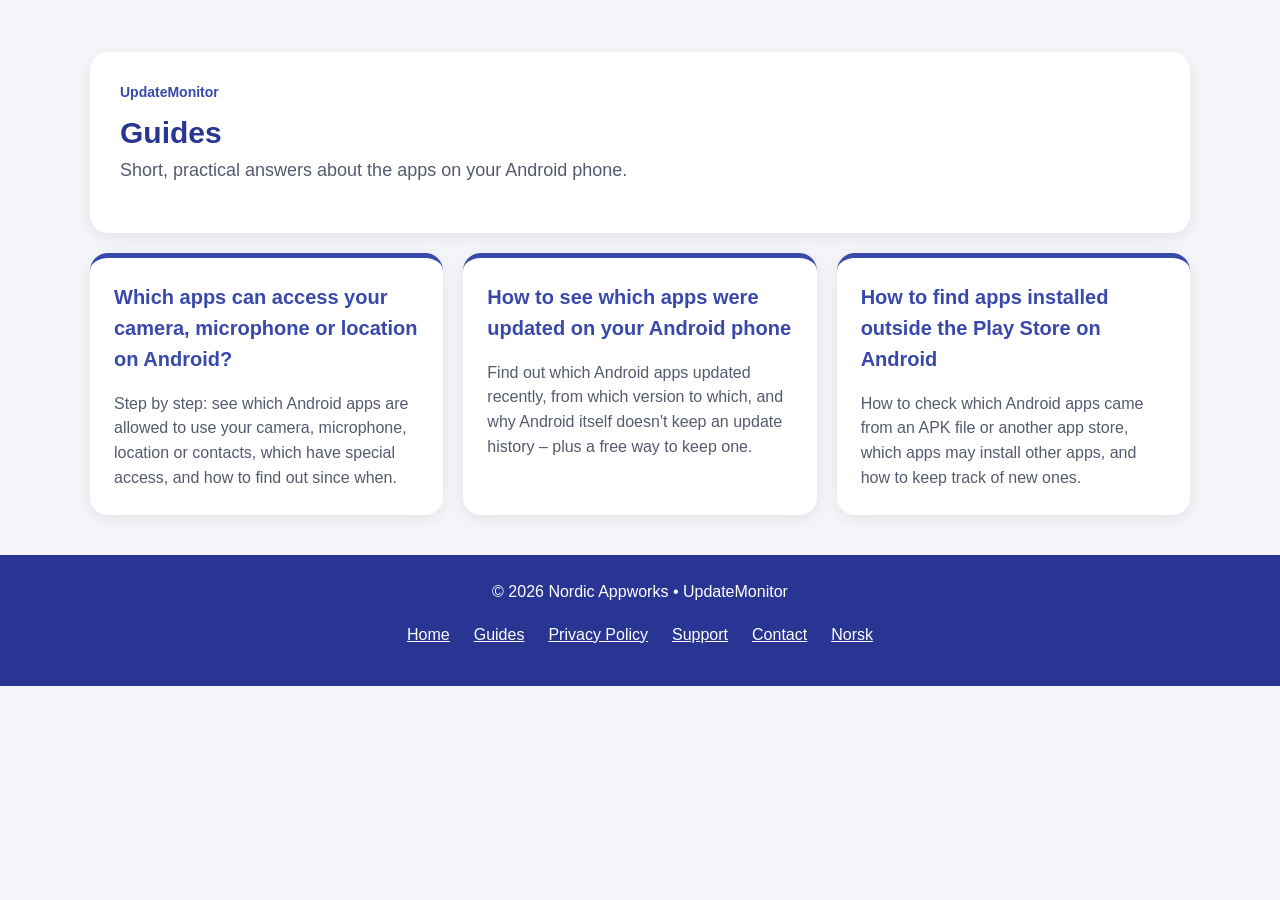
==== guides/index.html @ 7cad44b9 "Guides, Norwegian homepage, search-friendly title and description, sitemap" ====
<!DOCTYPE html>
<html lang="en">
<head>
  <meta charset="utf-8">
  <meta name="viewport" content="width=device-width, initial-scale=1">
  <title>Android guides: app permissions, updates and sideloaded apps | UpdateMonitor</title>
  <meta name="description" content="Short, practical guides: see which apps can use your camera or location, which apps were updated, and which came from outside the Play Store.">
  <link rel="canonical" href="https://updatemonitor.app/guides/">
  <link rel="icon" href="../favicon.ico" sizes="any">
  <link rel="icon" href="../favicon.png" type="image/png">
  <meta name="theme-color" content="#283593">
  <link rel="stylesheet" href="../style.css">
</head>
<body>

<main class="container">
  <section class="card">
    <nav class="breadcrumbs" aria-label="Breadcrumb"><a href="../">UpdateMonitor</a></nav>
    <h1>Guides</h1>
    <p class="tagline">Short, practical answers about the apps on your Android phone.</p>
  </section>
  <div class="guide-grid">
    <a class="guide-card" href="android-app-permissions.html">
      <h2>Which apps can access your camera, microphone or location on Android?</h2>
      <p>Step by step: see which Android apps are allowed to use your camera, microphone, location or contacts, which have special access, and how to find out since when.</p>
    </a>
    <a class="guide-card" href="android-app-update-history.html">
      <h2>How to see which apps were updated on your Android phone</h2>
      <p>Find out which Android apps updated recently, from which version to which, and why Android itself doesn&#x27;t keep an update history – plus a free way to keep one.</p>
    </a>
    <a class="guide-card" href="find-apps-outside-play-store.html">
      <h2>How to find apps installed outside the Play Store on Android</h2>
      <p>How to check which Android apps came from an APK file or another app store, which apps may install other apps, and how to keep track of new ones.</p>
    </a>
  </div>
</main>

<footer class="footer">
  <div>© 2026 Nordic Appworks • UpdateMonitor</div>
  <nav>
    <a href=".././">Home</a>
    <a href="../guides/">Guides</a>
    <a href="../privacy.html">Privacy Policy</a>
    <a href=".././#support">Support</a>
    <a href=".././#contact">Contact</a>
    <a href="../no/" hreflang="nb" lang="nb">Norsk</a>
  </nav>
</footer>
</body>
</html>
---- style.css ----
/* Same structure as rebootmonitor.com, in UpdateMonitor's indigo */
:root {
  --primary: #3949ab;
  --primary-dark: #283593;
  --accent: #3949ab;
  --accent-soft: #e8eaf6;
  --text: #1f2230;
  --muted: #555b6e;
  --bg: #f5f6fa;
  --card: #ffffff;
  --border: #e1e3ec;
  --warning-bg: #fff3d6;
  --warning-text: #8a4b00;
}

html { scroll-behavior: smooth; }
body {
  font-family: "Segoe UI", Arial, sans-serif;
  margin: 0;
  background: var(--bg);
  color: var(--text);
  line-height: 1.55;
}
header { background: var(--primary-dark); line-height: 0; }
header img { width: 100%; height: auto; display: block; }

.container { max-width: 1100px; margin: auto; padding: 32px 20px 40px; }
.card {
  background: var(--card);
  padding: 30px;
  border-radius: 18px;
  box-shadow: 0 4px 18px rgba(0, 0, 0, .08);
  margin: 20px 0;
}
h1 { color: var(--primary-dark); font-size: 30px; margin: 0 0 6px; line-height: 1.25; }
h2 { color: var(--primary); }
h3 { margin: 10px 0 6px; }
.tagline { font-size: 18px; color: var(--muted); margin: 0 0 18px; }
a { color: var(--primary); }

.icon { display: inline-block; width: 1em; height: 1em; fill: currentColor; vertical-align: -.125em; }

.features { display: grid; grid-template-columns: repeat(auto-fit, minmax(220px, 1fr)); gap: 20px; }
.feature { text-align: center; }
.feature .icon { font-size: 40px; color: var(--accent); }
.feature p { color: var(--muted); margin: 0; }

.two-col { display: grid; grid-template-columns: repeat(auto-fit, minmax(300px, 1fr)); gap: 20px; margin: 20px 0; }
.two-col .card { margin: 0; }
.check-list, .perm-list { margin: 0; padding-left: 20px; }
.check-list li, .perm-list li { margin: 6px 0; }

.screens { display: flex; gap: 28px; justify-content: center; flex-wrap: wrap; }
.screens figure { margin: 0; max-width: 240px; width: 100%; text-align: center; }
.screens img { width: 100%; height: auto; border-radius: 22px; box-shadow: 0 8px 25px rgba(0, 0, 0, .2); }
.screens figcaption { margin-top: 10px; color: var(--muted); font-size: 15px; }
.widget-shot { max-width: 520px; margin: 10px auto 0; }
.widget-shot img { width: 100%; height: auto; border-radius: 26px; box-shadow: 0 8px 25px rgba(0, 0, 0, .18); }

.permission-example {
  display: inline-block;
  background: var(--warning-bg);
  color: var(--warning-text);
  border-radius: 8px;
  padding: 6px 12px;
  font-size: 15px;
}

.badge {
  display: inline-block;
  background: var(--accent-soft);
  color: var(--primary-dark);
  border-radius: 999px;
  padding: 4px 12px;
  font-size: 14px;
  font-weight: 600;
  margin-bottom: 8px;
}
.play-card { display: flex; align-items: center; gap: 24px; flex-wrap: wrap; border-left: 6px solid var(--accent); }
.play-card > .icon { font-size: 48px; color: var(--accent); }
.play-card .play-text { flex: 1; min-width: 240px; }
.play-card h2 { margin-top: 0; }
.play-btn {
  display: inline-flex; align-items: center; gap: 10px;
  background: var(--primary); color: #fff; text-decoration: none;
  padding: 12px 22px; border-radius: 10px; font-weight: 600;
}
.play-btn[aria-disabled="true"] { background: #9fa8da; cursor: default; }

.coffee-btn {
  display: inline-flex; align-items: center; gap: 10px;
  background: #ffdd00; color: #000; text-decoration: none;
  border: 2px solid #000; border-radius: 12px;
  padding: 10px 22px; font-size: 18px; font-weight: 700;
}
.coffee-btn:hover { background: #ffe94d; }

.contact-form label { display: block; font-weight: 600; margin: 16px 0 6px; }
.contact-form input, .contact-form textarea {
  width: 100%; box-sizing: border-box; padding: 12px 14px;
  border: 1px solid var(--border); border-radius: 10px;
  font-family: inherit; font-size: 15px; resize: vertical;
}
.contact-form input:focus, .contact-form textarea:focus { outline: none; border-color: var(--accent); }
.contact-form button {
  margin-top: 20px; background: var(--primary); color: #fff; border: none;
  padding: 12px 28px; border-radius: 10px; font-size: 16px; font-weight: 600; cursor: pointer;
}
.contact-form button:hover { background: var(--primary-dark); }
.contact-status { margin-top: 14px; font-weight: 600; }
.contact-status.ok { color: #1b7a47; }
.contact-status.error { color: #b3261e; }

table { border-collapse: collapse; width: 100%; }
th, td { text-align: left; padding: 10px; border-bottom: 1px solid var(--border); vertical-align: top; }
code { background: var(--accent-soft); padding: 1px 6px; border-radius: 6px; font-size: .92em; }
.back-link { display: inline-block; margin-bottom: 8px; text-decoration: none; font-weight: 600; }

.footer { background: var(--primary-dark); color: #fff; text-align: center; padding: 25px; }
.footer a { color: #fff; }
.footer nav { margin-top: 4px; display: flex; flex-wrap: wrap; justify-content: center; }
.footer nav a { display: inline-block; padding: 14px 12px; min-height: 48px; box-sizing: border-box; }

/* Guides */
.guide { max-width: 760px; margin-left: auto; margin-right: auto; }
.guide h2 { margin-top: 30px; }
.guide .meta { color: var(--muted); font-size: 14px; margin-top: -8px; }
.breadcrumbs { font-size: 14px; margin-bottom: 10px; color: var(--muted); }
.breadcrumbs a { text-decoration: none; font-weight: 600; }
.steps li { margin: 8px 0; }
.note { background: var(--accent-soft); border-radius: 10px; padding: 12px 16px; }
.cta { margin-top: 34px; padding: 22px; border-radius: 14px; background: var(--accent-soft); }
.cta h2 { margin-top: 0; }
.guide-links li { margin: 8px 0; }
.guide-grid { display: grid; grid-template-columns: repeat(auto-fit, minmax(280px, 1fr)); gap: 20px; }
.guide-card {
  display: block; background: var(--card); border-radius: 18px; padding: 24px; text-decoration: none; color: var(--text);
  box-shadow: 0 4px 18px rgba(0, 0, 0, .08); border-top: 5px solid var(--accent);
}
.guide-card:hover { box-shadow: 0 6px 24px rgba(0, 0, 0, .14); }
.guide-card h2 { font-size: 20px; margin-top: 0; }
.guide-card p { color: var(--muted); margin: 0; }

@media (max-width: 600px) {
  .container { padding: 20px 14px 32px; }
  .card { padding: 22px; }
  h1 { font-size: 25px; }
}
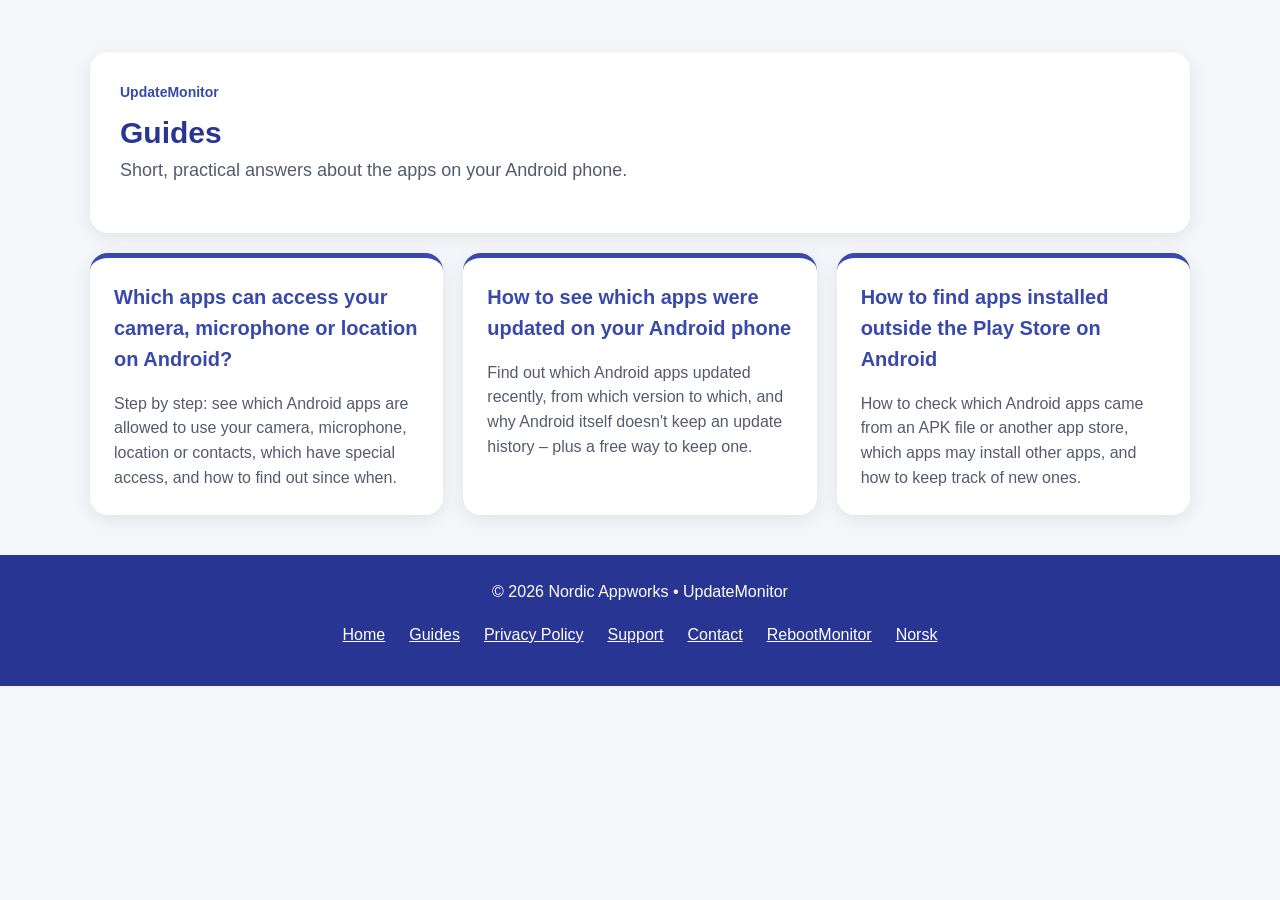
==== commit ba6ec02c: "Add FAQ, at-a-glance panel and RebootMonitor link; fix screenshot row - Homepage and Norwegian homep" ====
--- a/guides/index.html
+++ b/guides/index.html
@@ -43,6 +43,7 @@
     <a href="../privacy.html">Privacy Policy</a>
     <a href=".././#support">Support</a>
     <a href=".././#contact">Contact</a>
+    <a href="https://rebootmonitor.com/">RebootMonitor</a>
     <a href="../no/" hreflang="nb" lang="nb">Norsk</a>
   </nav>
 </footer>
--- a/style.css
+++ b/style.css
@@ -121,6 +121,31 @@
 .footer nav { margin-top: 4px; display: flex; flex-wrap: wrap; justify-content: center; }
 .footer nav a { display: inline-block; padding: 14px 12px; min-height: 48px; box-sizing: border-box; }
 
+/* Videos: thumbnail with a play button; the player loads only after a click */
+.yt { position: relative; width: 100%; max-width: 230px; aspect-ratio: 9 / 16; border-radius: 20px; overflow: hidden;
+  box-shadow: 0 8px 25px rgba(0, 0, 0, .25); background: #000; margin: 0 auto; }
+.yt picture { position: absolute; inset: 0; display: block; }
+.yt img { width: 100%; height: 100%; object-fit: cover; display: block; }
+.yt > button { position: absolute; inset: 0; width: 100%; border: 0; background: transparent; cursor: pointer; padding: 0; }
+.yt .play { position: absolute; left: 50%; top: 50%; transform: translate(-50%, -50%); width: 76px; height: 76px; border-radius: 50%;
+  background: rgba(255, 255, 255, .94); display: flex; align-items: center; justify-content: center; box-shadow: 0 4px 16px rgba(0, 0, 0, .35); }
+.yt .play svg { width: 34px; height: 34px; fill: var(--primary-dark); margin-left: 5px; }
+.yt > button:hover .play { background: #fff; }
+.yt > button:focus-visible { outline: 4px solid #9fa8da; outline-offset: -4px; }
+.yt iframe { position: absolute; inset: 0; width: 100%; height: 100%; border: 0; }
+.videos { display: grid; grid-template-columns: repeat(auto-fit, minmax(230px, 1fr)); gap: 28px; margin-top: 12px; }
+.video-item { text-align: center; max-width: 300px; margin: 0 auto; display: flex; flex-direction: column; align-items: center; }
+.video-item .play-btn { margin-top: auto; }
+.video-item h3 { margin: 16px 0 6px; }
+.video-item p { color: var(--muted); margin: 0 0 14px; }
+.video-block { display: flex; align-items: center; justify-content: center; gap: 32px; flex-wrap: wrap; margin: 30px 0 0;
+  padding: 24px; border-radius: 14px; border: 1px solid var(--border); }
+.video-block .video-text { flex: 1; min-width: 240px; max-width: 360px; }
+.video-block h2 { margin-top: 0; }
+.video-block .yt { margin: 0; flex: 0 0 auto; width: 230px; }
+
+.video-block.promo { border: 0; padding: 0; margin: 0; }
+
 /* Guides */
 .guide { max-width: 760px; margin-left: auto; margin-right: auto; }
 .guide h2 { margin-top: 30px; }
@@ -146,3 +171,19 @@
   .card { padding: 22px; }
   h1 { font-size: 25px; }
 }
+
+
+/* intro with at-a-glance panel, FAQ, four screenshots in one row */
+.intro-grid { display: grid; grid-template-columns: minmax(0, 1fr) 300px; gap: 40px; align-items: start; }
+.glance { background: var(--accent-soft); border-radius: 14px; padding: 20px 22px; }
+.glance h3 { margin: 0 0 12px; color: var(--primary-dark); font-size: 17px; }
+.glance ul { list-style: none; margin: 0; padding: 0; display: grid; gap: 12px; }
+.glance li { display: flex; gap: 10px; align-items: flex-start; font-size: 15px; }
+.glance li::before { content: "\2713"; flex: none; color: var(--primary); font-weight: 700; }
+.faq details { border-top: 1px solid var(--border); padding: 14px 0; }
+.faq details:last-of-type { border-bottom: 1px solid var(--border); }
+.faq summary { cursor: pointer; font-weight: 600; color: var(--primary-dark); }
+.faq p { margin: 10px 0 0; max-width: 70ch; }
+.screens { gap: 24px; }
+.screens figure { max-width: 216px; }
+@media (max-width: 900px) { .intro-grid { grid-template-columns: 1fr; } }
